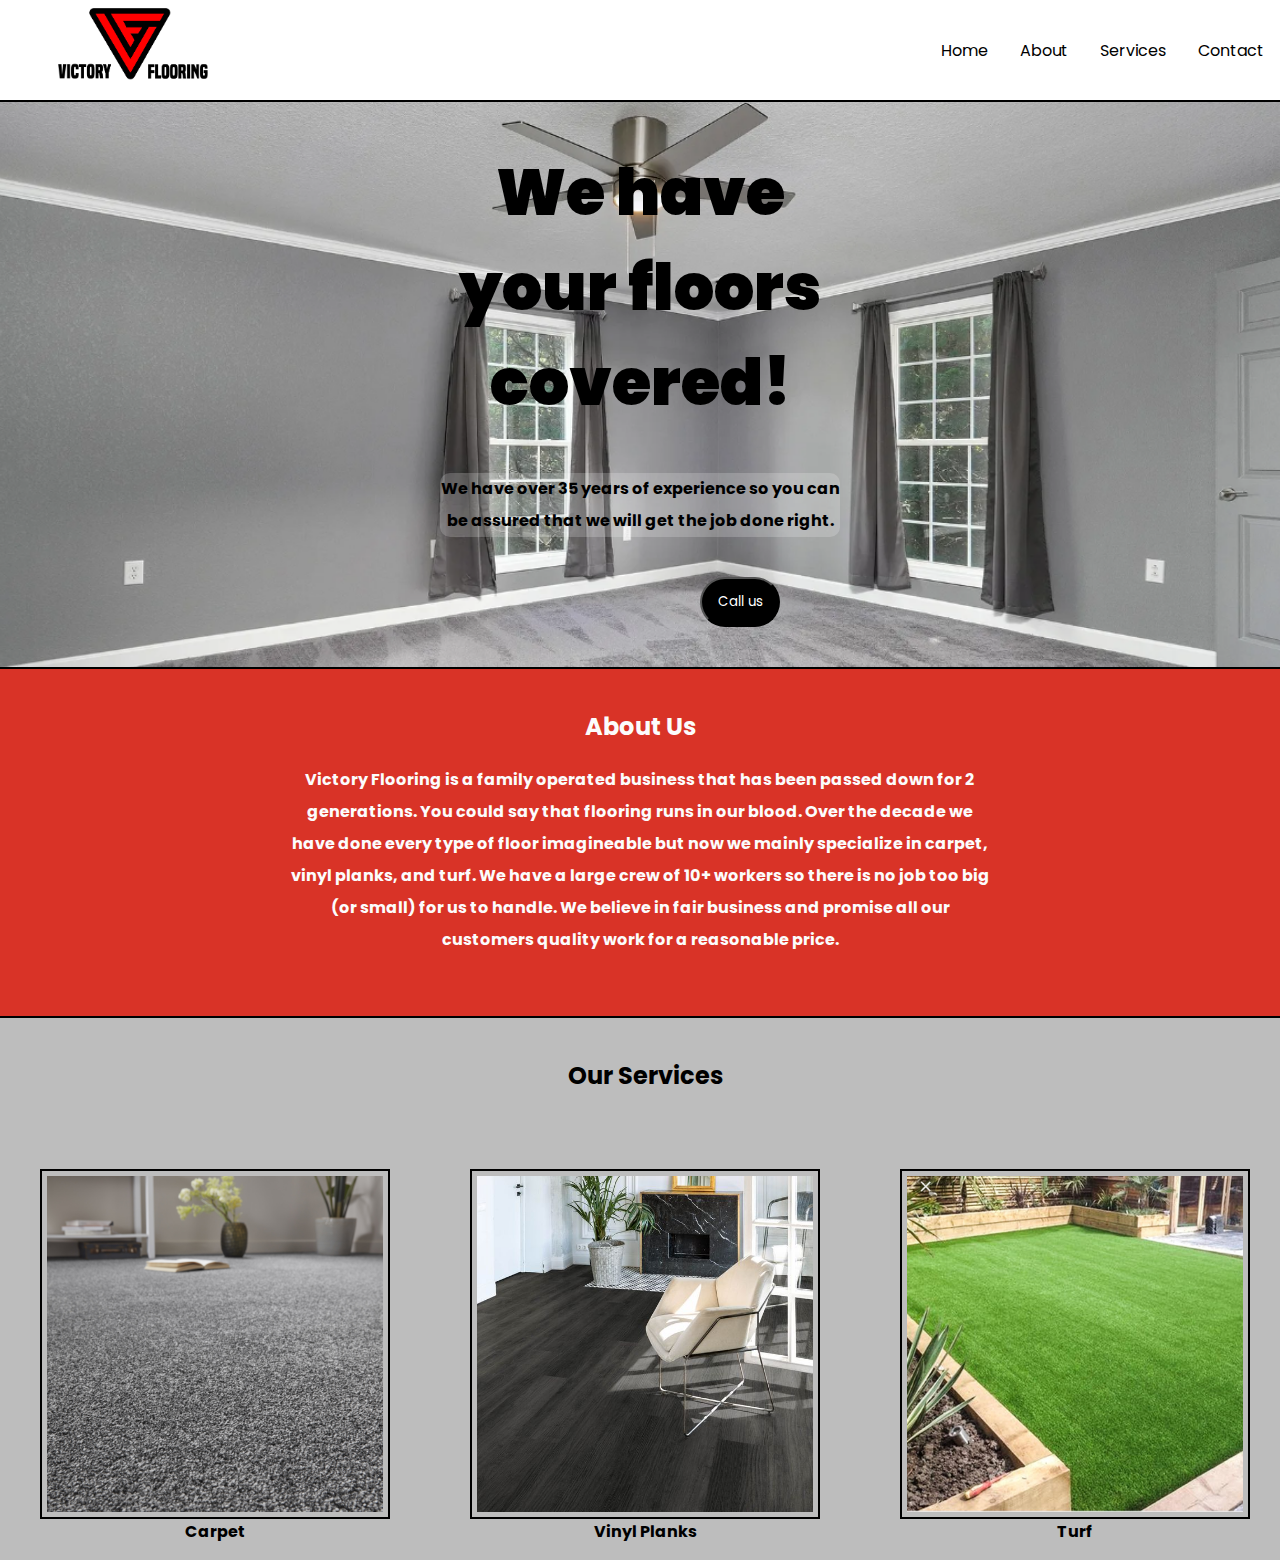
==== index.html @ 2a787d16 "Add files via upload" ====
﻿<!DOCTYPE html>

<html lang="en" xmlns="http://www.w3.org/1999/xhtml">
<head>
    <meta charset="utf-8" />
    <title>Victory Flooring - #1 flooring installers in Northeast Ohio</title>
    <link rel="stylesheet" type="text/css" href="style.css" />
    <script src="script.js" defer></script>
</head>
<body>
    <!-- header -->
  <nav class="navbar">
    <div class="brand-title"><img src="logo.png" class="vflogo"></div>
    <a href="#" class="toggle-button">
        <span class="bar"></span>
        <span class="bar"></span>
        <span class="bar"></span>
    </a>
    <div class="navbar-links">
        <ul>
            <li><a href="#">Home</a></li>
            <li><a href="#">About</a></li>
            <li><a href="#">Services</a></li>
            <li><a href="#">Contact</a></li>
        </ul>
    </div>
  </nav> 
<!-- main -->
        <div class="main">
            <div class="slogan">
                <h1>We have your floors covered!</h1>
                <p class="experience">We have over 35 years of experience so you can be assured that we will get the job done right.</p>
                <a href="tel:3302813383"><button class="button">Call us</button></a>
            </div>
        </div>
<!-- about -->
    <div class="about">
        <div class="aboutBox">
            <h2>About Us</h2>
            <p class="aboutP">Victory Flooring is a family operated business that has been passed down for 2 generations. You could say that flooring runs in our blood. Over the decade we have done every type of floor imagineable but now we mainly specialize in carpet, vinyl planks, and turf. We have a large crew of 10+ workers so there is no job too big (or small) for us to handle. We believe in fair business and promise all our customers quality work for a reasonable price.</p>
        </div>
    </div>
<!-- services -->
    <div class="services">
        <div class="content">
            <h2>Our Services</h2>

            <div class="figures">
            <figure>
                <img src="carpet.jpg">
                <figcaption>Carpet</figcaption>
            </figure>

            <figure>
                <img src="vinyl.jpg">
                <figcaption>Vinyl Planks</figcaption>
            </figure>
            <figure>
                <img src="turf.jpg">
                <figcaption>Turf</figcaption>
            </figure>
            </div>

            <div class="hidden">
                <figure>
                    <img src="carpet.jpg">
                    <figcaption>Carpet</figcaption>
                </figure>
    
                <figure>
                    <img src="vinyl.jpg">
                    <figcaption>Vinyl Planks</figcaption>
                </figure>
                <figure>
                    <img src="turf.jpg">
                    <figcaption>Turf</figcaption>
                </figure>
                </div>

        </div>
    </div>
</body>
</html>
---- style.css ----
@import url('https://fonts.googleapis.com/css?family=Poppins:200,300,400,500,600,700,800,900&display=swap');
*
{
	font-family: 'Poppins', sans-serif;
	box-sizing: border-box;
}
body {
	margin: 0;
	padding: 0;
	position: relative;
	background: url("bg.png");
	background-repeat: no-repeat;
	background-position: center;
	background-size: cover;
	background-attachment: fixed;
}
.vflogo {
	max-width: 150px;
	margin-left: 50px;
}
h1 {
	font-size: 4rem;
	font-weight: 900;
	text-align: center;
	display: block;
}
.experience {
	font-size: 1rem;
	font-weight: bold;
	margin-bottom: 20px;
	background-color: rgba(255,255,255, .2);
	border-radius: 10px;
	line-height: 2em;
}
.main {
	max-width: 400px;
	text-align: center;
	margin: auto;
}
button {
	background-color: black;
	color: white;
	border-radius: 30px;
	height: 50px;
	width: 80px;
	position: relative;
	left: 100px;
	margin-bottom: 20px;
	margin-top: 20px;
}
button:hover {
	background-color: black;
	color: #ff0000;
	border: 2px solid #ff0000;
}
.about {
	background-color: #d93327;
	text-align: center;
	border-top: 2px solid black;
	margin-top: 20px;
	padding: 20px;
	font-weight: bold;
	color: #fcfcfc;
	display: flex;
	border-bottom: 2px solid black;
}
h2 {
	text-align: center;
	display: block;
}
.aboutP {
	max-width: 700px;
	display: flex;
	margin: 20px auto 10px auto;
	padding-bottom: 30px;
	clear: both;
	line-height: 2em;
}
.aboutBox{
	display: block;
	margin-left: auto;
	margin-right: auto;
}
.services {
	background-color: #bdbdbd;
	margin-top: 0px;
	display: flex;
	text-align: center;
	font-weight: bold;
}
.services h2 {
	margin-left: auto;
	margin-right: auto;
	margin-top: 20px;
	padding: 20px;
}
.content {
	clear: both;
	text-align: center;
	margin: auto;
}
figure img{
	max-width: 350px;
	max-height: 350px;
	min-height: 350px;
	min-width: 350px;
	margin-top: 20px;
	padding: 5px;
	border: 2px double black;
	float: left;
}
.figures {
	overflow: auto;
	display: flex;
}
.hidden {
	display: none;
}
.navbar {
	display: flex;
	justify-content: space-between;
	align-items: center;
	background-color: white;
	color: black;
	max-height: 300px;
	border-bottom: 2px solid black;
}
.brand-title {
	font-size: 1.5rem;
	margin: .5rem;
}
.navbar-links ul {
	margin: 0;
	padding: 0;
	display: flex;
}
.navbar-links li {
	list-style: none;
}
.navbar-links li a {
	text-decoration: none;
	color: black;
	padding: 1rem;
	display: block;
}
.navbar-links li:hover {
	background-color: black;
}
.navbar-links a:hover {
	color: #ff0000;
}
.toggle-button {
	position: absolute;
	top: .75rem;
	right: 1rem;
	display: none;
	flex-direction: column;
	justify-content: space-between;
	width: 30px;
	height: 20px;
}
.toggle-button .bar {
	height: 3px;
	width: 100%;
	background-color: black;
	border-radius: 10px;;
}
@media (max-width: 600px) {
	.toggle-button {
		display: flex;
	}
	.navbar-links {
		display: none;
		width: 100%;
	}
	.navbar {
		flex-direction: column;
		align-items: flex-start;
	}
	.navbar-links ul {
		width: 100%;
		flex-direction: column;
	}
	.navbar-links li {
		text-align: center;
	}
	.navbar-links li a {
		padding: .5rem 1rem;
	}
	.navbar-links.active {
		display: flex;
	}
	figure img {
		display: none;
	}
	.figures {
		display: none;
	}
	figure img{
		max-width: 350px;
		max-height: 350px;
		min-height: 350px;
		min-width: 350px;
		margin-top: 20px;
		padding: 5px;
		border: 2px double black;
		display: flex;
		margin-left: auto;
		margin-right: auto;
		clear: both;
	}
	.figures {
		display: block;
	}

}
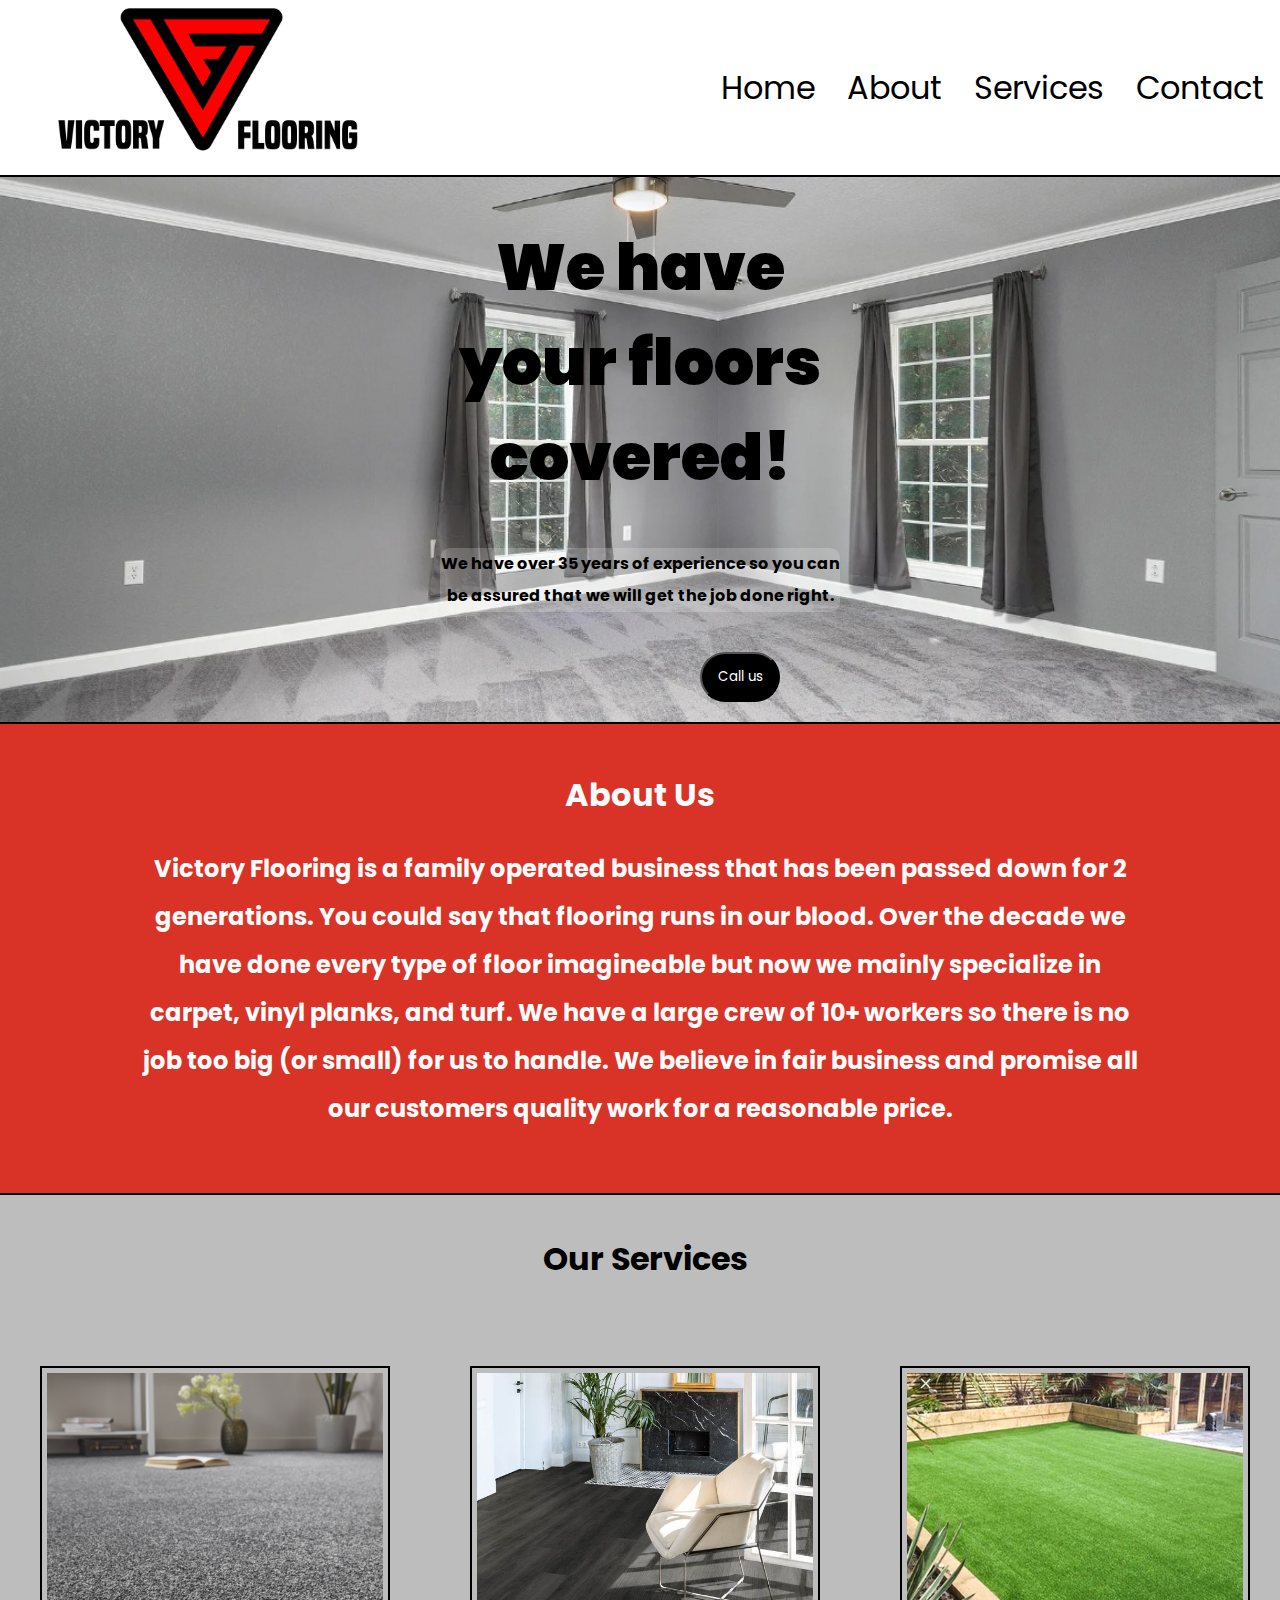
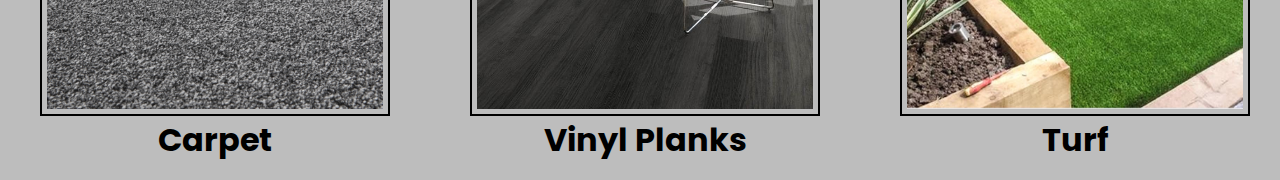
==== commit 0d5ac1ce: "Add files via upload" ====
--- a/index.html
+++ b/index.html
@@ -25,6 +25,14 @@
         </ul>
     </div>
   </nav> 
+  <!-- home -->
+  <!-- <div class="home">
+    <div class="slogan">
+        <h1>We have your floors covered!</h1>
+        <p class="experience">We have over 35 years of experience so you can be assured that we will get the job done right.</p>
+        <a href="tel:3302813383"><button class="button">Call us</button></a>
+    </div>
+  </div> -->
 <!-- main -->
         <div class="main">
             <div class="slogan">
@@ -32,7 +40,7 @@
                 <p class="experience">We have over 35 years of experience so you can be assured that we will get the job done right.</p>
                 <a href="tel:3302813383"><button class="button">Call us</button></a>
             </div>
-        </div>
+        </div> 
 <!-- about -->
     <div class="about">
         <div class="aboutBox">
--- a/style.css
+++ b/style.css
@@ -4,18 +4,31 @@
 	font-family: 'Poppins', sans-serif;
 	box-sizing: border-box;
 }
-body {
+ body {
 	margin: 0;
 	padding: 0;
-	position: relative;
+	background: url("bg.jpg");
+	background-repeat: no-repeat;
+	background-position: center;
+	background-size: contain;
+	background-size: cover;
+	background-attachment: fixed;
+	max-width: 100%;
+} 
+.home {
+	margin: 0px;
+	padding: 0px;
 	background: url("bg.png");
 	background-repeat: no-repeat;
 	background-position: center;
 	background-size: cover;
 	background-attachment: fixed;
+	max-width: 100%;
+	display: flex;
 }
 .vflogo {
-	max-width: 150px;
+	max-width: 300px;
+	min-width: 300px;
 	margin-left: 50px;
 }
 h1 {
@@ -32,7 +45,7 @@
 	border-radius: 10px;
 	line-height: 2em;
 }
-.main {
+.slogan {
 	max-width: 400px;
 	text-align: center;
 	margin: auto;
@@ -57,7 +70,7 @@
 	background-color: #d93327;
 	text-align: center;
 	border-top: 2px solid black;
-	margin-top: 20px;
+	margin-top: 0px;
 	padding: 20px;
 	font-weight: bold;
 	color: #fcfcfc;
@@ -67,14 +80,19 @@
 h2 {
 	text-align: center;
 	display: block;
+	font-size: xx-large;
+}
+figcaption {
+	font-size: xx-large;
 }
 .aboutP {
-	max-width: 700px;
+	max-width: 1000px;
 	display: flex;
 	margin: 20px auto 10px auto;
 	padding-bottom: 30px;
 	clear: both;
 	line-height: 2em;
+	font-size: x-large;
 }
 .aboutBox{
 	display: block;
@@ -87,6 +105,8 @@
 	display: flex;
 	text-align: center;
 	font-weight: bold;
+	overflow: hidden;
+	width: 100vw;
 }
 .services h2 {
 	margin-left: auto;
@@ -122,8 +142,9 @@
 	align-items: center;
 	background-color: white;
 	color: black;
-	max-height: 300px;
+	min-height: fit-content;
 	border-bottom: 2px solid black;
+	margin-bottom: 0px;
 }
 .brand-title {
 	font-size: 1.5rem;
@@ -136,6 +157,7 @@
 }
 .navbar-links li {
 	list-style: none;
+	font-size: xx-large;
 }
 .navbar-links li a {
 	text-decoration: none;
@@ -152,22 +174,35 @@
 .toggle-button {
 	position: absolute;
 	top: .75rem;
-	right: 1rem;
+	right: 2rem;
 	display: none;
 	flex-direction: column;
 	justify-content: space-between;
-	width: 30px;
-	height: 20px;
+	width: 10%;
+	height: 5%;
 }
 .toggle-button .bar {
-	height: 3px;
+	height: 5px;
 	width: 100%;
 	background-color: black;
-	border-radius: 10px;;
-}
-@media (max-width: 600px) {
+	border-radius: 10px;
+}
+@media (max-width: 1200px) {
+	body{
+		margin: 0;
+		padding: 0;
+		background: url("bg.jpg");
+		background-repeat: no-repeat;
+		background-position: center;
+
+
+		background-attachment: fixed;
+		max-width: 100%;
+	} 
 	.toggle-button {
 		display: flex;
+		margin-top: 30px;
+		margin-bottom: 30px;
 	}
 	.navbar-links {
 		display: none;
@@ -183,6 +218,7 @@
 	}
 	.navbar-links li {
 		text-align: center;
+		font-size: xx-large;
 	}
 	.navbar-links li a {
 		padding: .5rem 1rem;
@@ -197,10 +233,10 @@
 		display: none;
 	}
 	figure img{
-		max-width: 350px;
-		max-height: 350px;
-		min-height: 350px;
-		min-width: 350px;
+		max-width: 700px;
+		max-height: 700px;
+		min-height: 700px;
+		min-width: 700px;
 		margin-top: 20px;
 		padding: 5px;
 		border: 2px double black;
@@ -212,5 +248,23 @@
 	.figures {
 		display: block;
 	}
+	h2, figcaption {
+		font-size: xx-large;
+	}
+	.aboutP {
+		margin-top: 20px;
+		max-width: 1000px;
+	}
+	.home {
+		margin: 0px;
+		padding: 0px;
+		background: url("bg.png");
+		background-repeat: no-repeat;
+		background-position: center center;
+		background-size: cover;
+		background-attachment: fixed;
+		max-width: 100%;
+		display: flex;
+	}
 
 }
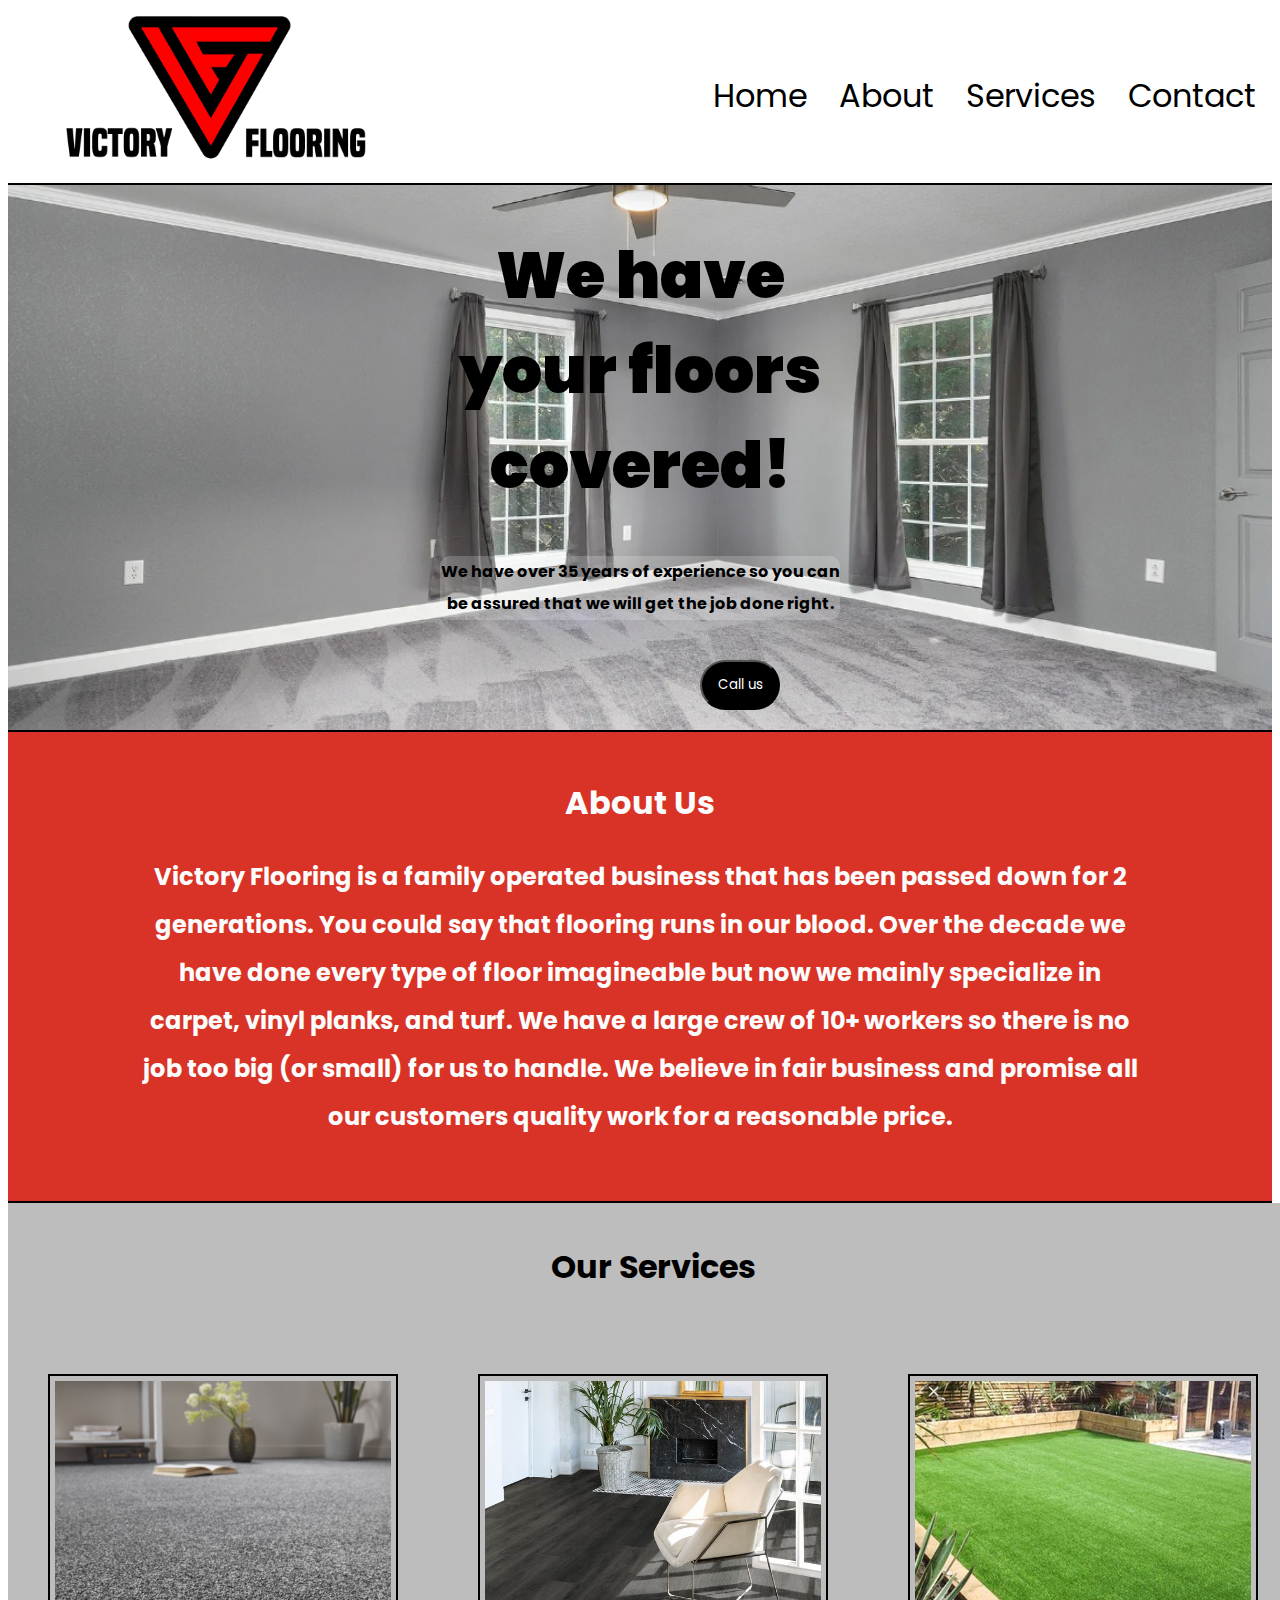
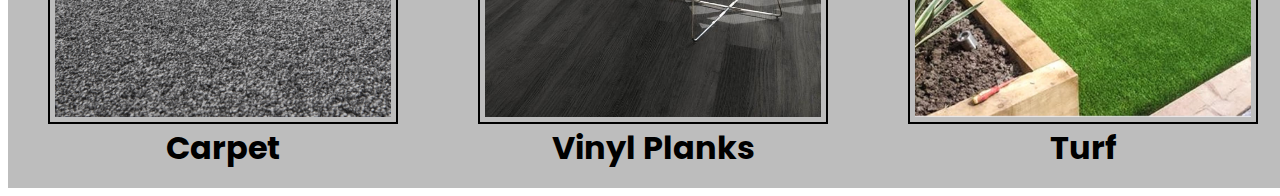
==== commit 9ea15b07: "Add files via upload" ====
--- a/index.html
+++ b/index.html
@@ -26,21 +26,15 @@
     </div>
   </nav> 
   <!-- home -->
-  <!-- <div class="home">
+   <div class="home">
     <div class="slogan">
         <h1>We have your floors covered!</h1>
         <p class="experience">We have over 35 years of experience so you can be assured that we will get the job done right.</p>
         <a href="tel:3302813383"><button class="button">Call us</button></a>
     </div>
-  </div> -->
+  </div> 
 <!-- main -->
-        <div class="main">
-            <div class="slogan">
-                <h1>We have your floors covered!</h1>
-                <p class="experience">We have over 35 years of experience so you can be assured that we will get the job done right.</p>
-                <a href="tel:3302813383"><button class="button">Call us</button></a>
-            </div>
-        </div> 
+
 <!-- about -->
     <div class="about">
         <div class="aboutBox">
--- a/style.css
+++ b/style.css
@@ -4,7 +4,7 @@
 	font-family: 'Poppins', sans-serif;
 	box-sizing: border-box;
 }
- body {
+ /* body {
 	margin: 0;
 	padding: 0;
 	background: url("bg.jpg");
@@ -14,7 +14,7 @@
 	background-size: cover;
 	background-attachment: fixed;
 	max-width: 100%;
-} 
+} */
 .home {
 	margin: 0px;
 	padding: 0px;
@@ -188,17 +188,15 @@
 	border-radius: 10px;
 }
 @media (max-width: 1200px) {
-	body{
+	/* body{
 		margin: 0;
 		padding: 0;
 		background: url("bg.jpg");
 		background-repeat: no-repeat;
 		background-position: center;
-
-
 		background-attachment: fixed;
 		max-width: 100%;
-	} 
+	} */
 	.toggle-button {
 		display: flex;
 		margin-top: 30px;
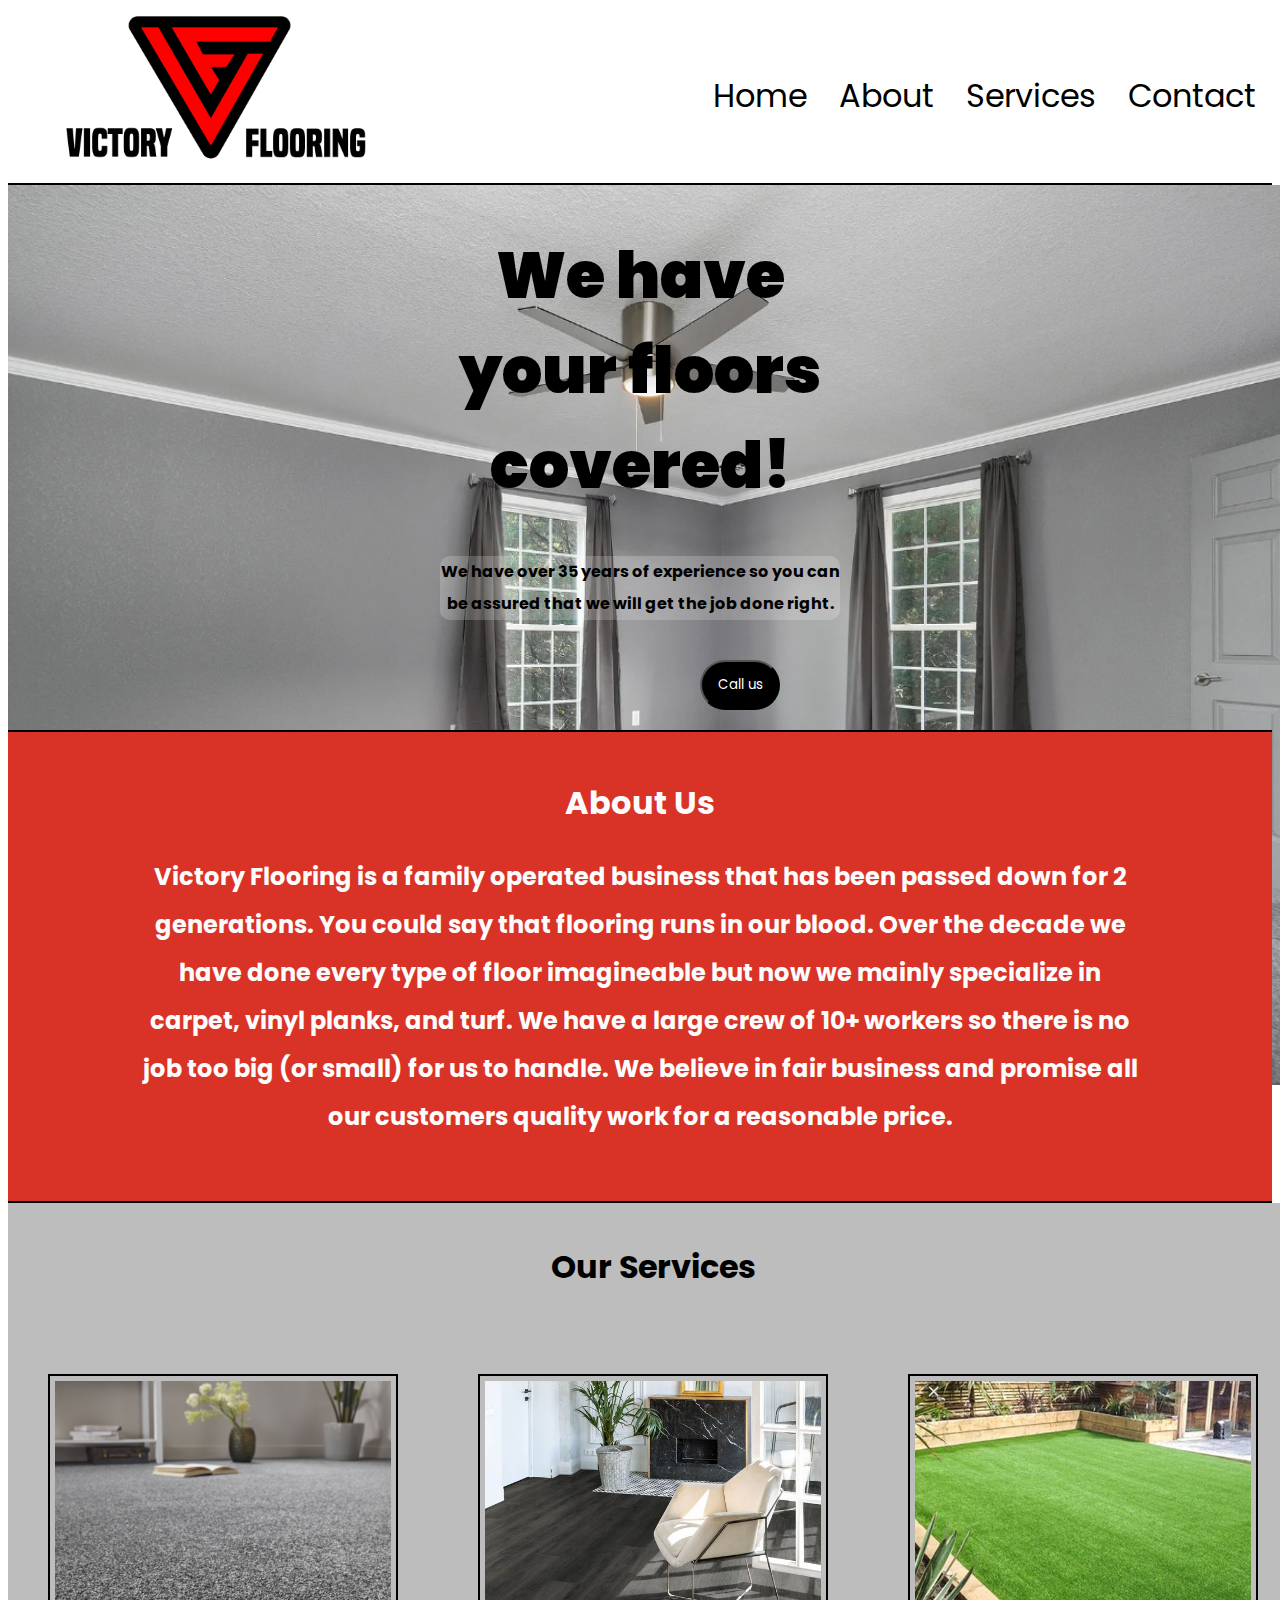
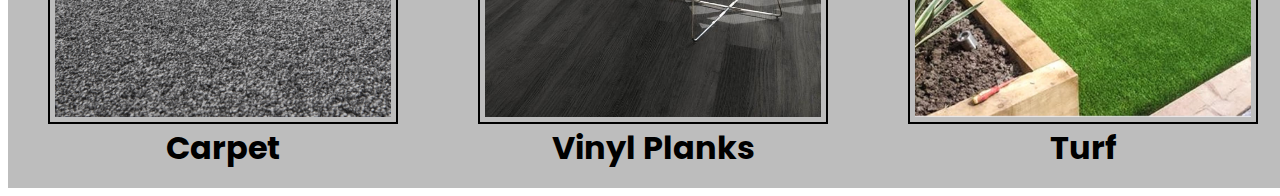
==== commit 6ffc6eaa: "Add files via upload" ====
--- a/index.html
+++ b/index.html
@@ -27,6 +27,7 @@
   </nav> 
   <!-- home -->
    <div class="home">
+    <img class="bg" src="bg.png">
     <div class="slogan">
         <h1>We have your floors covered!</h1>
         <p class="experience">We have over 35 years of experience so you can be assured that we will get the job done right.</p>
--- a/style.css
+++ b/style.css
@@ -18,13 +18,22 @@
 .home {
 	margin: 0px;
 	padding: 0px;
-	background: url("bg.png");
+	/* background: url("bg.png"); */
 	background-repeat: no-repeat;
 	background-position: center;
 	background-size: cover;
 	background-attachment: fixed;
-	max-width: 100%;
-	display: flex;
+	display: flex;
+}
+.bg{
+	position: absolute;
+	width: 100%;
+	margin: 0px;
+	display: flex;
+	height: 100%;
+	padding: 0;
+	z-index: 1;
+
 }
 .vflogo {
 	max-width: 300px;
@@ -49,6 +58,7 @@
 	max-width: 400px;
 	text-align: center;
 	margin: auto;
+	z-index: 2;
 }
 button {
 	background-color: black;
@@ -76,6 +86,8 @@
 	color: #fcfcfc;
 	display: flex;
 	border-bottom: 2px solid black;
+	position: relative;
+	z-index: 2;
 }
 h2 {
 	text-align: center;
@@ -249,6 +261,12 @@
 	h2, figcaption {
 		font-size: xx-large;
 	}
+	h1 {
+		font-size: 5rem;
+	}
+	.experience {
+		font-size: xx-large;
+	}
 	.aboutP {
 		margin-top: 20px;
 		max-width: 1000px;
@@ -256,13 +274,14 @@
 	.home {
 		margin: 0px;
 		padding: 0px;
-		background: url("bg.png");
+		/* background: url("bg.png"); */
 		background-repeat: no-repeat;
 		background-position: center center;
 		background-size: cover;
 		background-attachment: fixed;
+		display: flex;
 		max-width: 100%;
-		display: flex;
+		height: auto;
 	}
 
 }
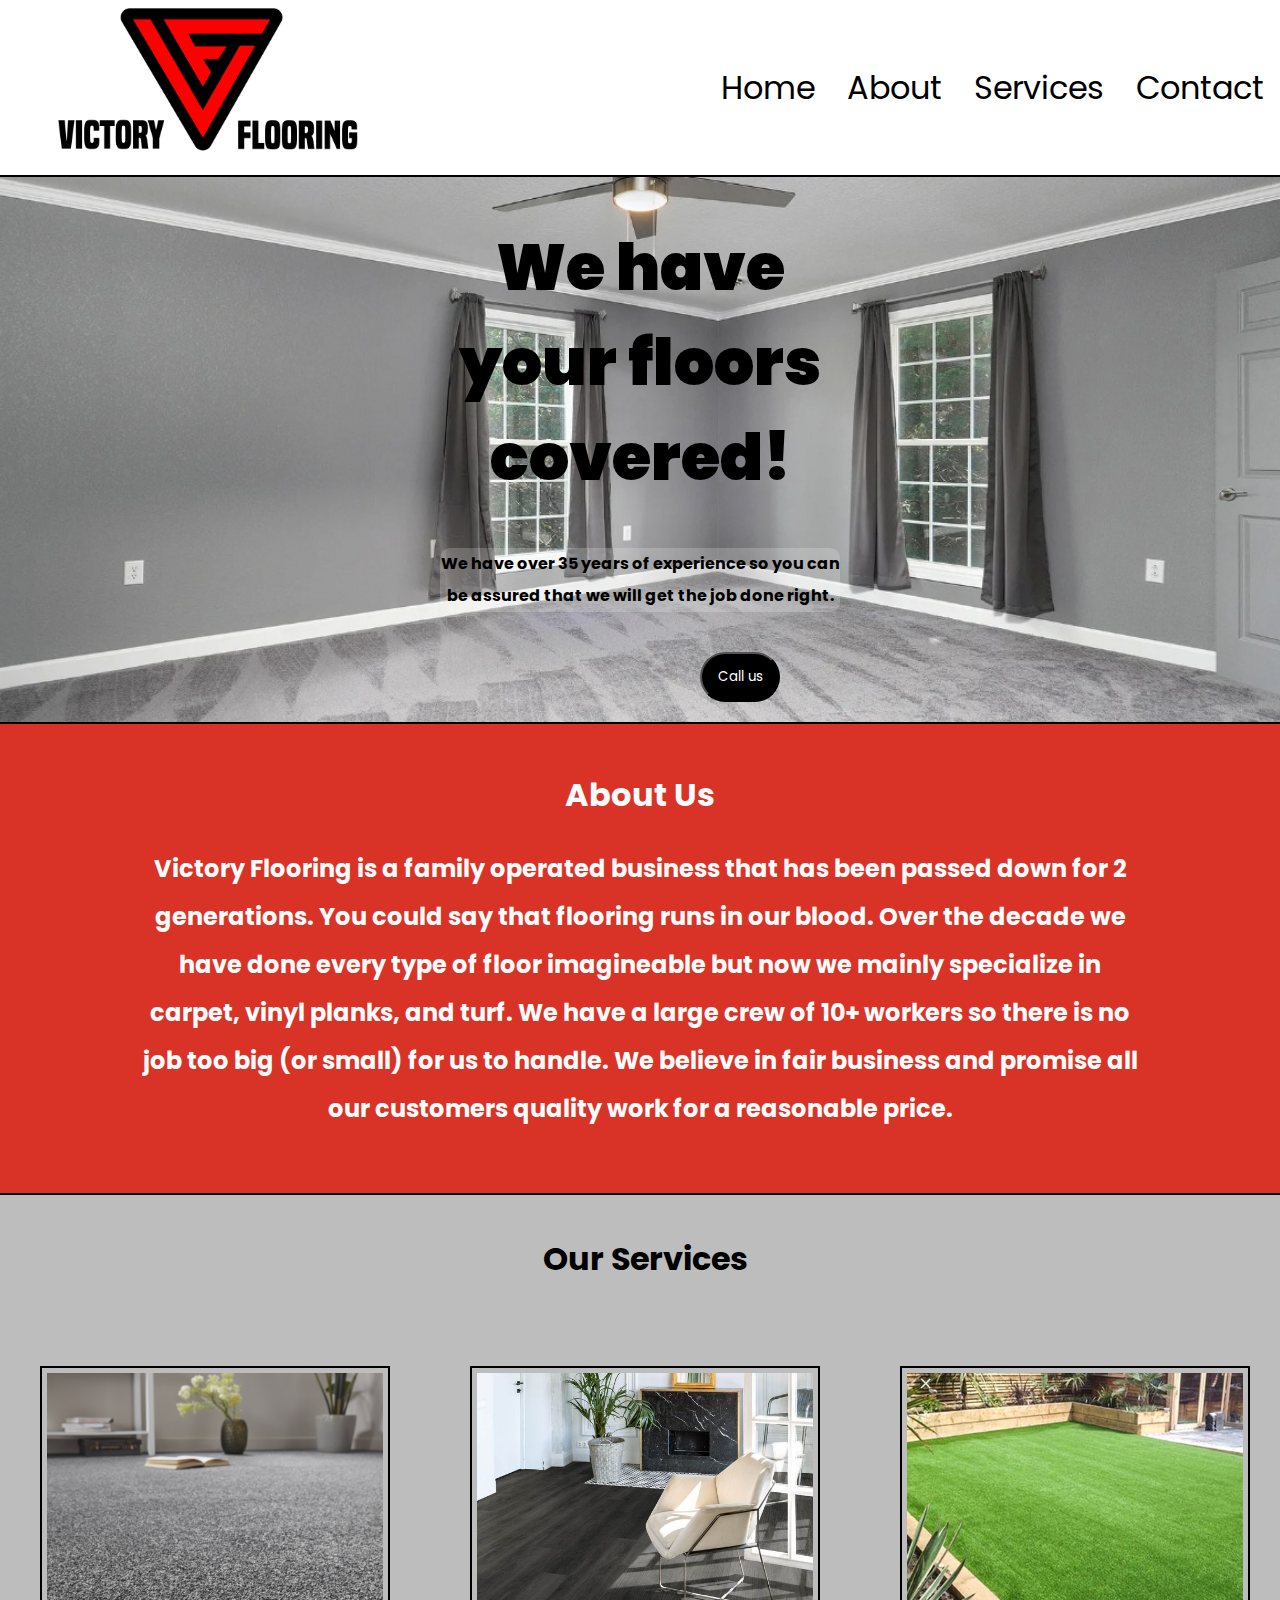
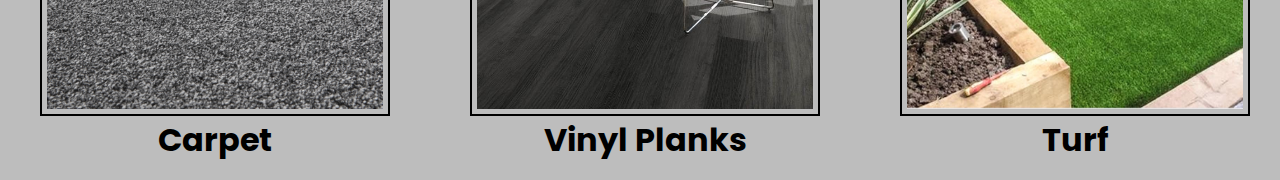
==== commit 24c27539: "Add files via upload" ====
--- a/index.html
+++ b/index.html
@@ -27,7 +27,7 @@
   </nav> 
   <!-- home -->
    <div class="home">
-    <img class="bg" src="bg.png">
+    <!-- <img class="bg" src="bg.png"> -->
     <div class="slogan">
         <h1>We have your floors covered!</h1>
         <p class="experience">We have over 35 years of experience so you can be assured that we will get the job done right.</p>
--- a/style.css
+++ b/style.css
@@ -4,7 +4,7 @@
 	font-family: 'Poppins', sans-serif;
 	box-sizing: border-box;
 }
- /* body {
+body {
 	margin: 0;
 	padding: 0;
 	background: url("bg.jpg");
@@ -14,27 +14,17 @@
 	background-size: cover;
 	background-attachment: fixed;
 	max-width: 100%;
-} */
-.home {
+}
+/* .home {
 	margin: 0px;
 	padding: 0px;
-	/* background: url("bg.png"); */
+	background: url("bg.png");
 	background-repeat: no-repeat;
 	background-position: center;
 	background-size: cover;
 	background-attachment: fixed;
 	display: flex;
-}
-.bg{
-	position: absolute;
-	width: 100%;
-	margin: 0px;
-	display: flex;
-	height: 100%;
-	padding: 0;
-	z-index: 1;
-
-}
+} */
 .vflogo {
 	max-width: 300px;
 	min-width: 300px;
@@ -58,7 +48,6 @@
 	max-width: 400px;
 	text-align: center;
 	margin: auto;
-	z-index: 2;
 }
 button {
 	background-color: black;
@@ -86,8 +75,6 @@
 	color: #fcfcfc;
 	display: flex;
 	border-bottom: 2px solid black;
-	position: relative;
-	z-index: 2;
 }
 h2 {
 	text-align: center;
@@ -274,7 +261,7 @@
 	.home {
 		margin: 0px;
 		padding: 0px;
-		/* background: url("bg.png"); */
+		background: url("bg.png");
 		background-repeat: no-repeat;
 		background-position: center center;
 		background-size: cover;
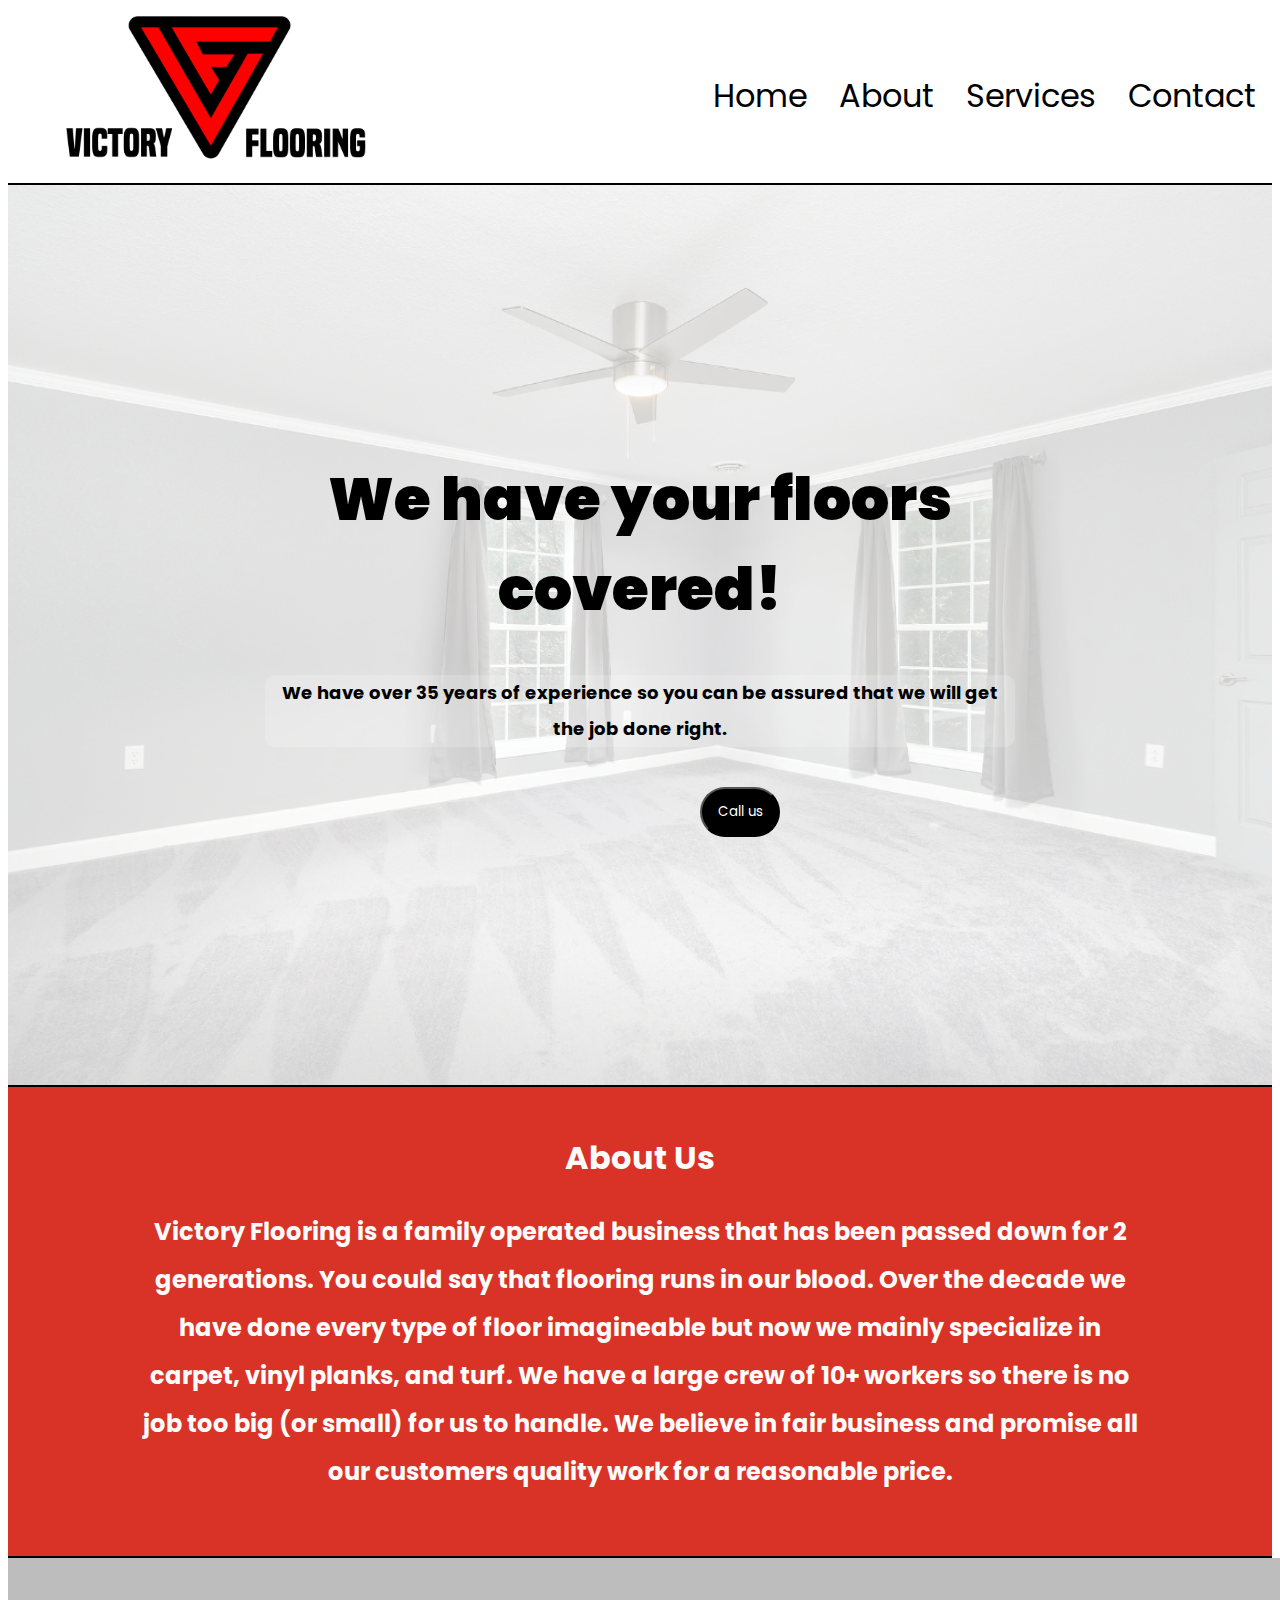
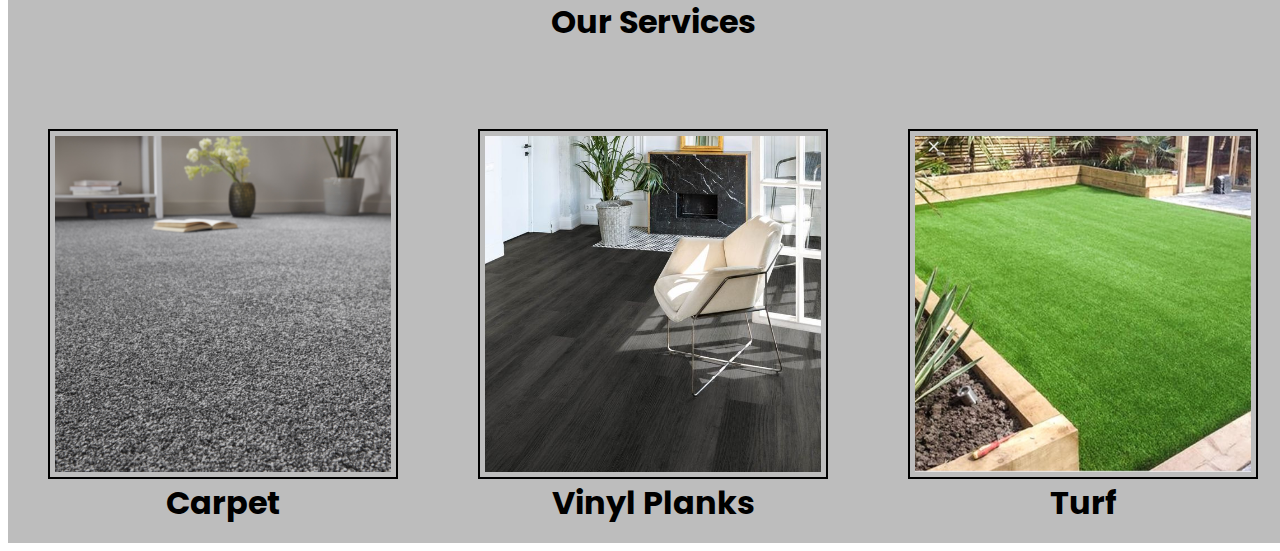
==== commit eedb00c6: "Add files via upload" ====
--- a/index.html
+++ b/index.html
@@ -27,7 +27,7 @@
   </nav> 
   <!-- home -->
    <div class="home">
-    <!-- <img class="bg" src="bg.png"> -->
+    <img class="bg" src="bg.png"> 
     <div class="slogan">
         <h1>We have your floors covered!</h1>
         <p class="experience">We have over 35 years of experience so you can be assured that we will get the job done right.</p>
--- a/style.css
+++ b/style.css
@@ -4,51 +4,51 @@
 	font-family: 'Poppins', sans-serif;
 	box-sizing: border-box;
 }
-body {
-	margin: 0;
-	padding: 0;
-	background: url("bg.jpg");
-	background-repeat: no-repeat;
-	background-position: center;
-	background-size: contain;
-	background-size: cover;
-	background-attachment: fixed;
-	max-width: 100%;
-}
-/* .home {
-	margin: 0px;
-	padding: 0px;
-	background: url("bg.png");
-	background-repeat: no-repeat;
-	background-position: center;
-	background-size: cover;
-	background-attachment: fixed;
-	display: flex;
-} */
+
+.home {
+	position: relative;
+	width: 100%;
+	height: 100vh;
+	display: flex;
+	justify-content: center;
+	align-items: center;
+}
+.home img
+{
+	position: absolute;
+	top: 0;
+	left: 0;
+	width: 100%;
+	height: 100%;
+	object-fit: cover;
+	opacity: 0.25;
+}
+.home .slogan{
+	position: relative;
+	max-width: 750px;
+	text-align: center;
+}
 .vflogo {
 	max-width: 300px;
 	min-width: 300px;
 	margin-left: 50px;
 }
 h1 {
-	font-size: 4rem;
+	font-size: 60px;
 	font-weight: 900;
+	max-width: 750px;
 	text-align: center;
 	display: block;
 }
 .experience {
-	font-size: 1rem;
+	font-size: 18px;
 	font-weight: bold;
 	margin-bottom: 20px;
 	background-color: rgba(255,255,255, .2);
 	border-radius: 10px;
 	line-height: 2em;
 }
-.slogan {
-	max-width: 400px;
-	text-align: center;
-	margin: auto;
-}
+
 button {
 	background-color: black;
 	color: white;
@@ -187,15 +187,7 @@
 	border-radius: 10px;
 }
 @media (max-width: 1200px) {
-	/* body{
-		margin: 0;
-		padding: 0;
-		background: url("bg.jpg");
-		background-repeat: no-repeat;
-		background-position: center;
-		background-attachment: fixed;
-		max-width: 100%;
-	} */
+
 	.toggle-button {
 		display: flex;
 		margin-top: 30px;
@@ -249,26 +241,20 @@
 		font-size: xx-large;
 	}
 	h1 {
-		font-size: 5rem;
+		font-size: 60px;
 	}
 	.experience {
-		font-size: xx-large;
+		font-size: 18px;
+		font-weight: bold;
+		margin-bottom: 20px;
+		background-color: rgba(255,255,255, .2);
+		border-radius: 10px;
+		line-height: 2em;
 	}
 	.aboutP {
 		margin-top: 20px;
 		max-width: 1000px;
 	}
-	.home {
-		margin: 0px;
-		padding: 0px;
-		background: url("bg.png");
-		background-repeat: no-repeat;
-		background-position: center center;
-		background-size: cover;
-		background-attachment: fixed;
-		display: flex;
-		max-width: 100%;
-		height: auto;
-	}
-
-}
+
+
+}
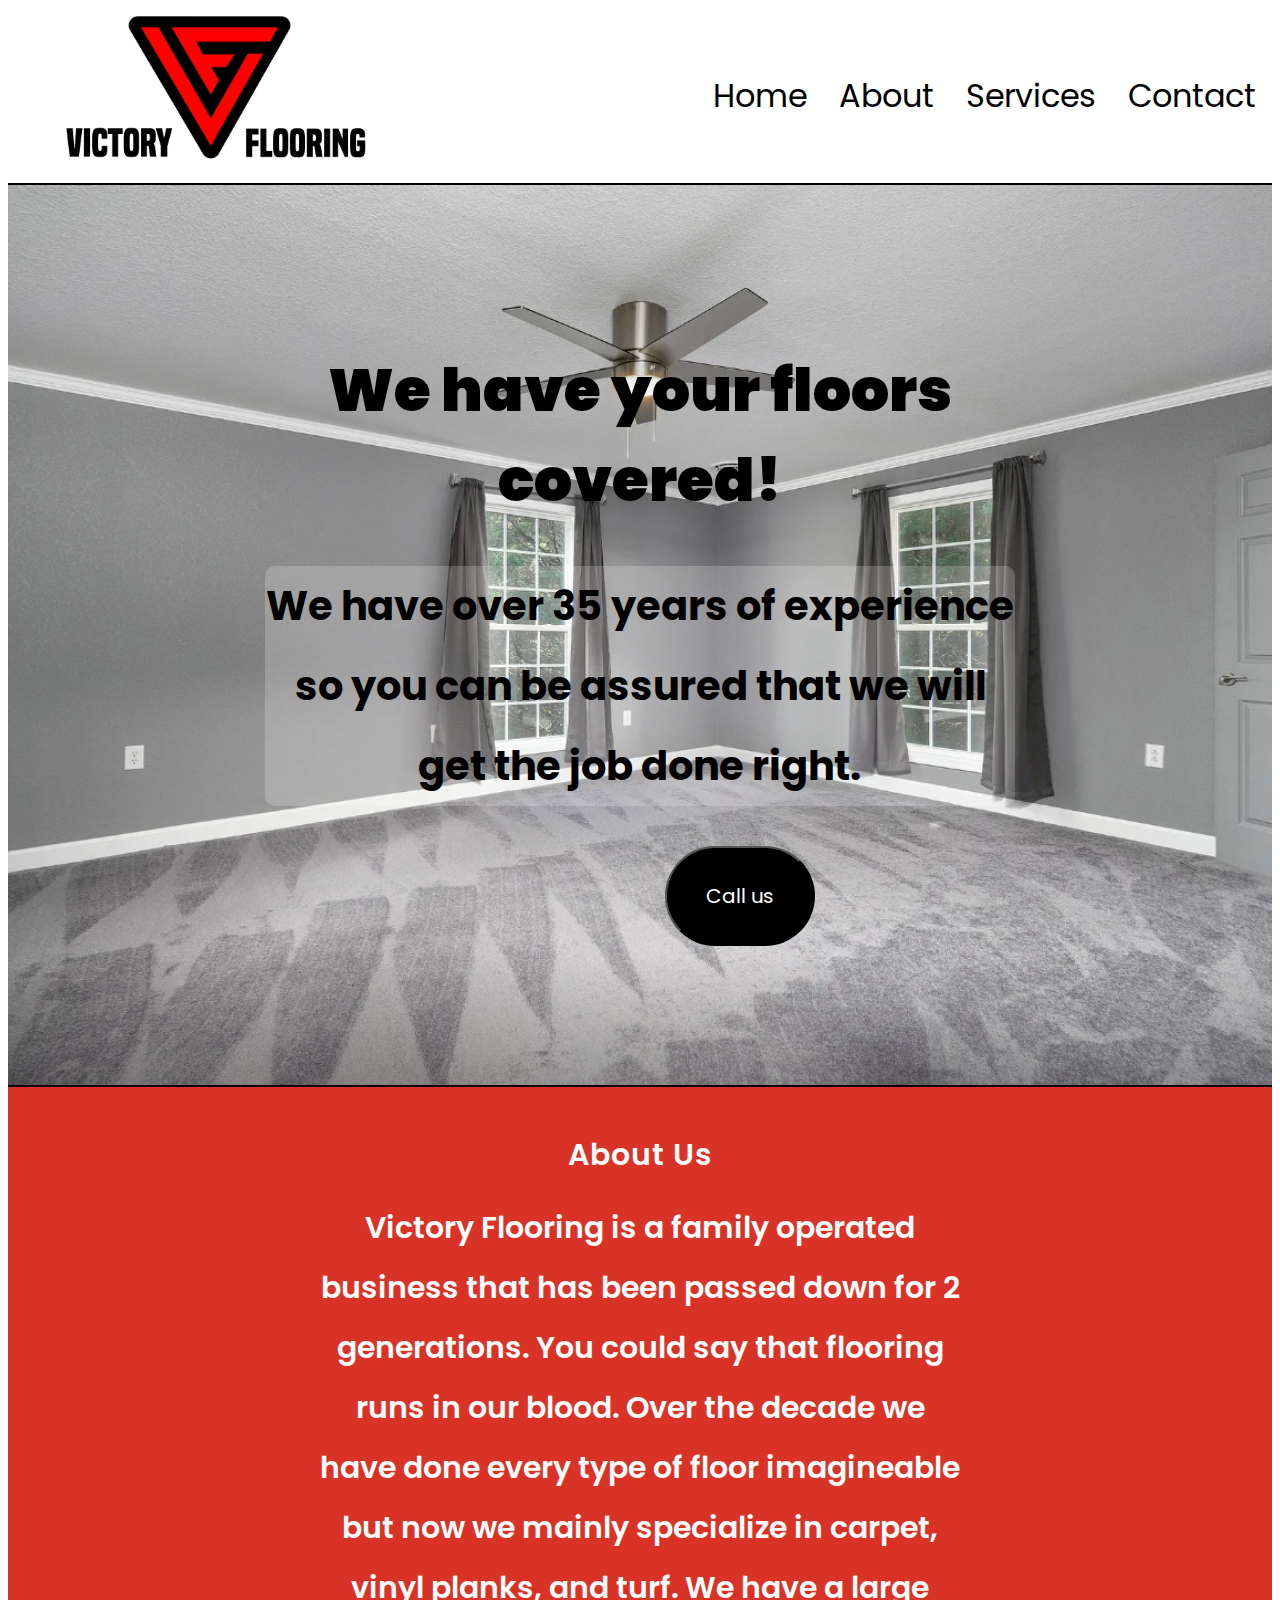
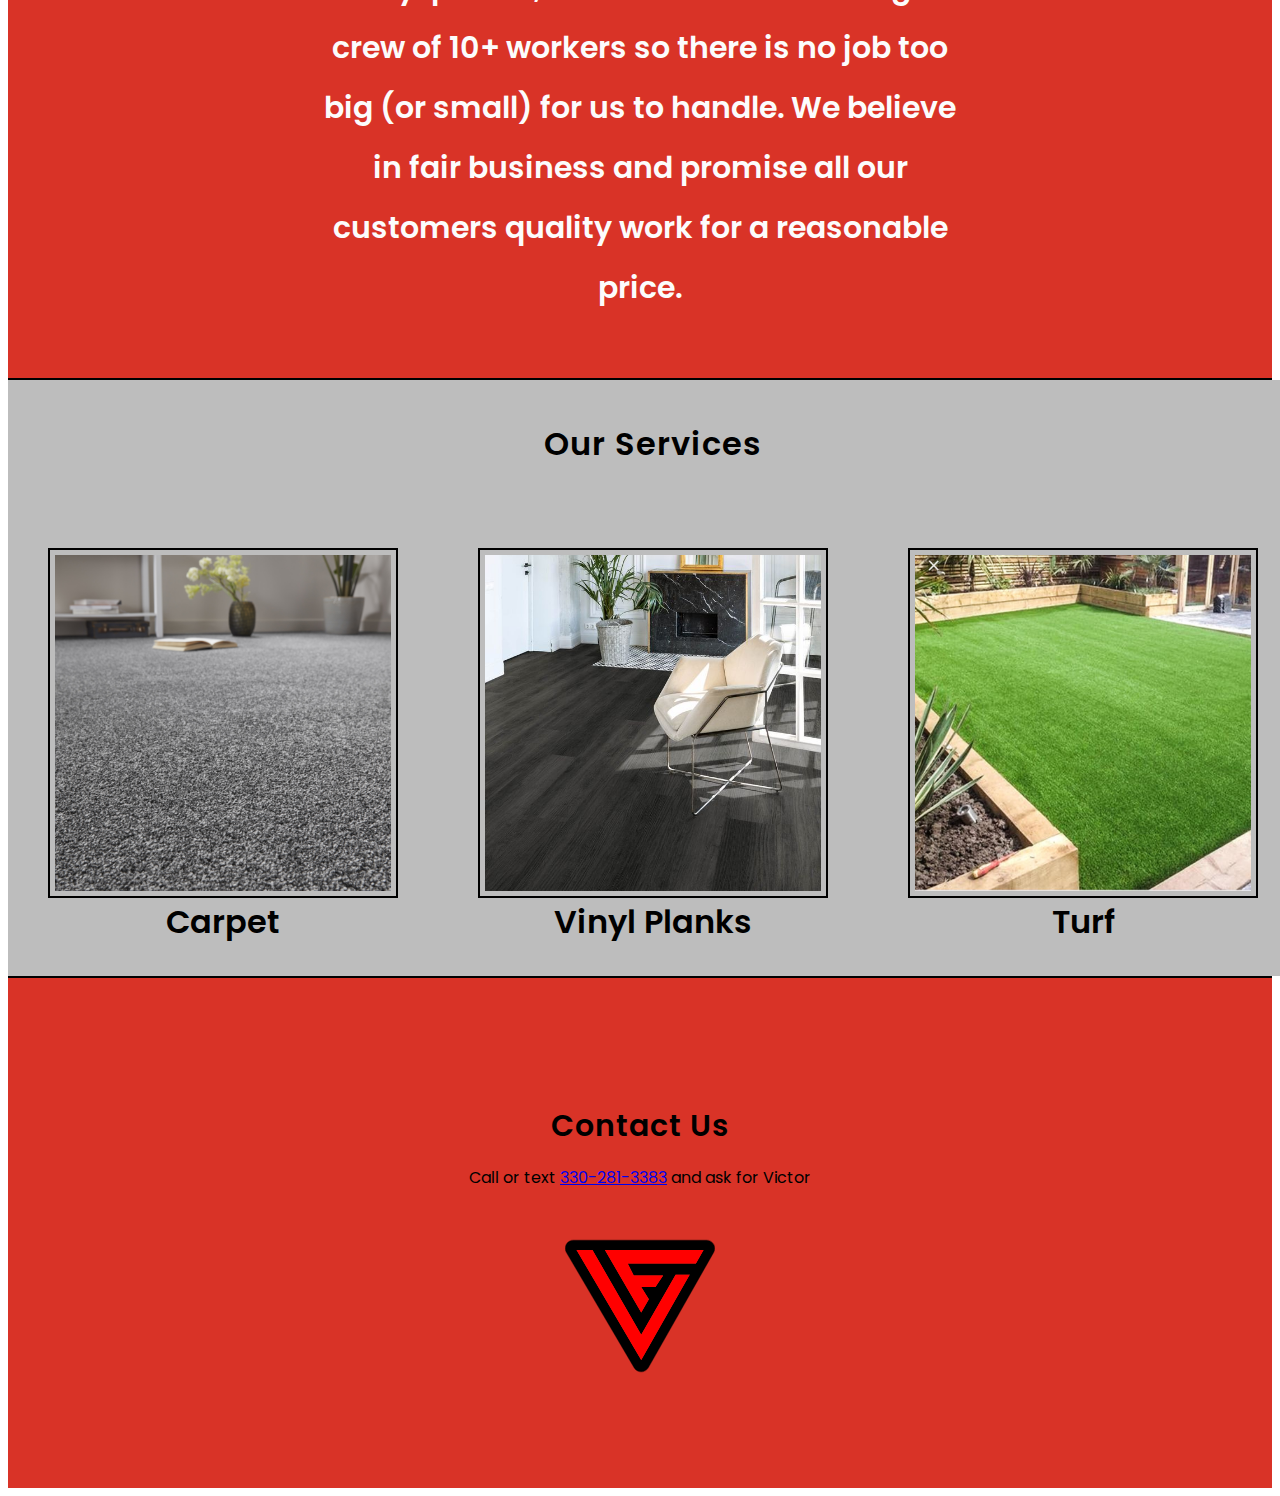
==== commit bbdc4d7c: "Add files via upload" ====
--- a/index.html
+++ b/index.html
@@ -18,15 +18,15 @@
     </a>
     <div class="navbar-links">
         <ul>
-            <li><a href="#">Home</a></li>
-            <li><a href="#">About</a></li>
-            <li><a href="#">Services</a></li>
-            <li><a href="#">Contact</a></li>
+            <li><a href="#home">Home</a></li>
+            <li><a href="#about">About</a></li>
+            <li><a href="#services">Services</a></li>
+            <li><a href="#contact">Contact</a></li>
         </ul>
     </div>
   </nav> 
   <!-- home -->
-   <div class="home">
+   <div class="home" id="home">
     <img class="bg" src="bg.png"> 
     <div class="slogan">
         <h1>We have your floors covered!</h1>
@@ -37,14 +37,14 @@
 <!-- main -->
 
 <!-- about -->
-    <div class="about">
+    <div class="about" id="about">
         <div class="aboutBox">
             <h2>About Us</h2>
             <p class="aboutP">Victory Flooring is a family operated business that has been passed down for 2 generations. You could say that flooring runs in our blood. Over the decade we have done every type of floor imagineable but now we mainly specialize in carpet, vinyl planks, and turf. We have a large crew of 10+ workers so there is no job too big (or small) for us to handle. We believe in fair business and promise all our customers quality work for a reasonable price.</p>
         </div>
     </div>
 <!-- services -->
-    <div class="services">
+    <div class="services" id="services">
         <div class="content">
             <h2>Our Services</h2>
 
@@ -82,5 +82,12 @@
 
         </div>
     </div>
+    <!-- contact -->
+    <section class="contact" id="contact">
+        <h2 class="heading">Contact Us</h2>
+        <p class="text">Call or text <a href="tel:3302813383">330-281-3383</a> and ask for Victor</p>
+        </br>
+        <img src="VF logo letters.svg" class="VF">
+    </section> 
 </body>
 </html>--- a/style.css
+++ b/style.css
@@ -3,6 +3,9 @@
 {
 	font-family: 'Poppins', sans-serif;
 	box-sizing: border-box;
+}
+html {
+	scroll-behavior: smooth;
 }
 
 .home {
@@ -21,7 +24,7 @@
 	width: 100%;
 	height: 100%;
 	object-fit: cover;
-	opacity: 0.25;
+
 }
 .home .slogan{
 	position: relative;
@@ -39,9 +42,10 @@
 	max-width: 750px;
 	text-align: center;
 	display: block;
+
 }
 .experience {
-	font-size: 18px;
+	font-size: 40px;
 	font-weight: bold;
 	margin-bottom: 20px;
 	background-color: rgba(255,255,255, .2);
@@ -52,13 +56,14 @@
 button {
 	background-color: black;
 	color: white;
-	border-radius: 30px;
-	height: 50px;
-	width: 80px;
+	border-radius: 50px;
+	height: 100px;
+	width: 150px;
 	position: relative;
 	left: 100px;
 	margin-bottom: 20px;
 	margin-top: 20px;
+	font-size: 20px;
 }
 button:hover {
 	background-color: black;
@@ -75,23 +80,31 @@
 	color: #fcfcfc;
 	display: flex;
 	border-bottom: 2px solid black;
+	width: 100%;
+	position: relative;
 }
 h2 {
 	text-align: center;
 	display: block;
-	font-size: xx-large;
+	font-size: 30px;
+	font-weight: 600;
+	letter-spacing: 1px;
+	margin-bottom: 10px;
 }
 figcaption {
 	font-size: xx-large;
 }
 .aboutP {
-	max-width: 1000px;
+	max-width: 700px;
 	display: flex;
 	margin: 20px auto 10px auto;
 	padding-bottom: 30px;
+	padding-right: 30px;
+	padding-left: 30px;
 	clear: both;
 	line-height: 2em;
-	font-size: x-large;
+	font-size: 30px;
+	font-weight: 600;
 }
 .aboutBox{
 	display: block;
@@ -103,7 +116,8 @@
 	margin-top: 0px;
 	display: flex;
 	text-align: center;
-	font-weight: bold;
+	font-weight: 600;
+	font-size: 30px;
 	overflow: hidden;
 	width: 100vw;
 }
@@ -112,6 +126,8 @@
 	margin-right: auto;
 	margin-top: 20px;
 	padding: 20px;
+	font-weight: 600;
+	font-size: xx-large;
 }
 .content {
 	clear: both;
@@ -185,6 +201,19 @@
 	width: 100%;
 	background-color: black;
 	border-radius: 10px;
+}
+.contact
+{
+	padding: 100px;
+	background-color: #d93327;
+	text-align: center;
+	border-top: 2px solid black;
+}
+.contact .VF
+{
+	width: 150px;
+	height: 150px;
+	align-items: center;
 }
 @media (max-width: 1200px) {
 
@@ -240,21 +269,11 @@
 	h2, figcaption {
 		font-size: xx-large;
 	}
-	h1 {
-		font-size: 60px;
-	}
-	.experience {
-		font-size: 18px;
-		font-weight: bold;
-		margin-bottom: 20px;
-		background-color: rgba(255,255,255, .2);
-		border-radius: 10px;
-		line-height: 2em;
-	}
+
 	.aboutP {
 		margin-top: 20px;
 		max-width: 1000px;
 	}
-
-
-}
+	
+
+}
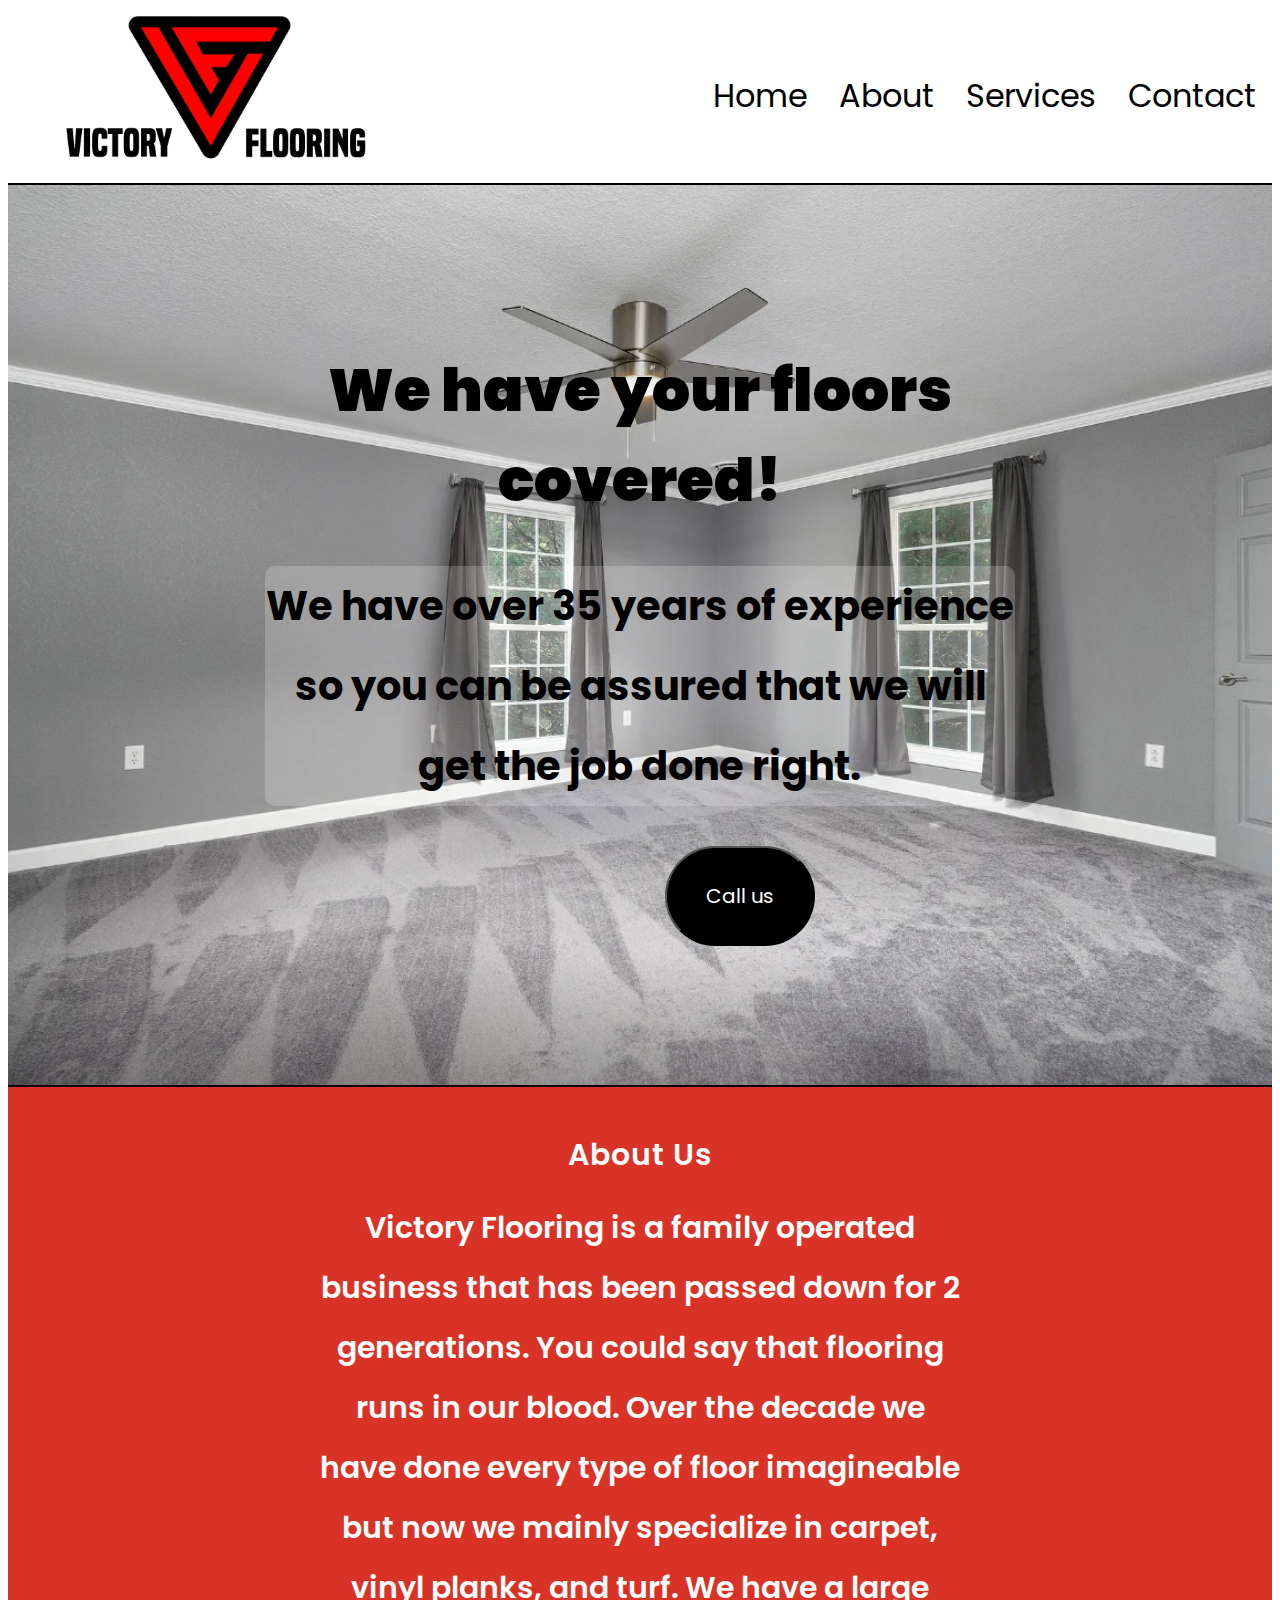
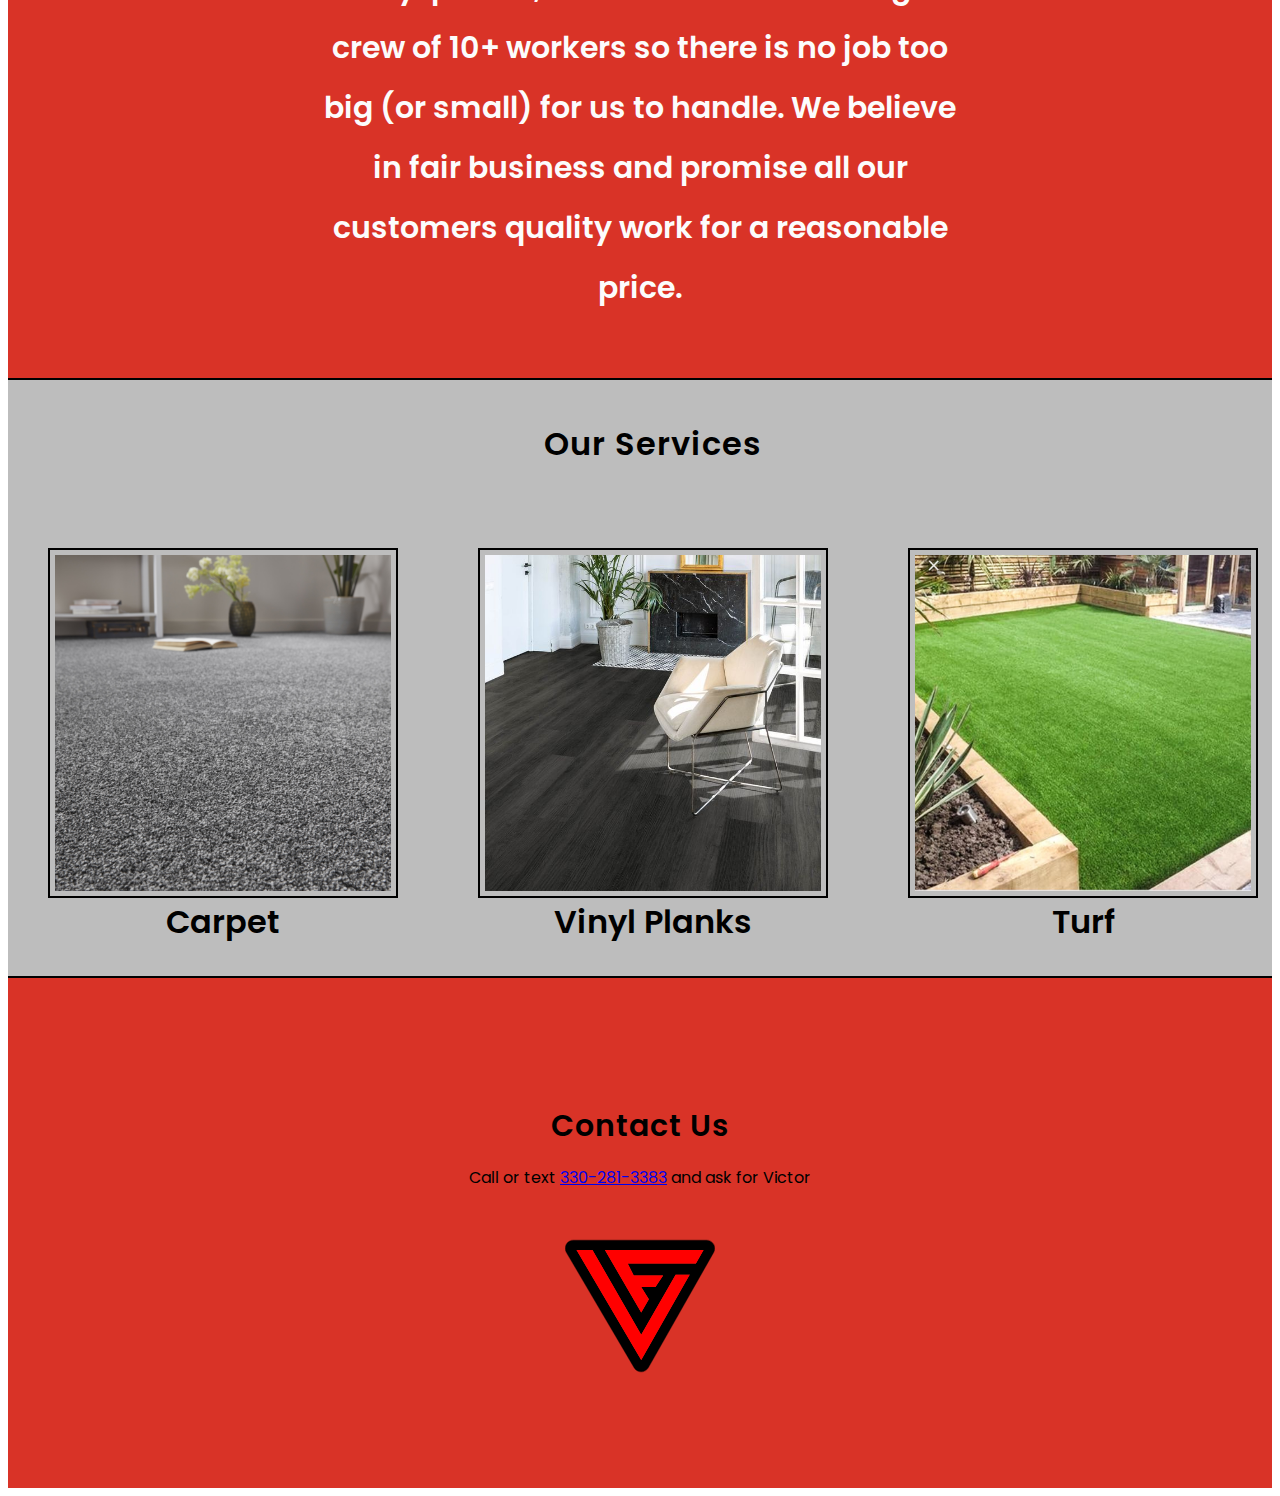
==== commit cd584ab7: "Add files via upload" ====
--- a/index.html
+++ b/index.html
@@ -10,8 +10,8 @@
 <body>
     <!-- header -->
   <nav class="navbar">
-    <div class="brand-title"><img src="logo.png" class="vflogo"></div>
-    <a href="#" class="toggle-button">
+    <div class="brand-title"><img src="logo.png" class="vflogo" alt="Victory Flooring Logo"></div>
+    <a href="#" class="toggle-button" alt="drop down menu">
         <span class="bar"></span>
         <span class="bar"></span>
         <span class="bar"></span>
@@ -27,11 +27,11 @@
   </nav> 
   <!-- home -->
    <div class="home" id="home">
-    <img class="bg" src="bg.png"> 
+    <img class="bg" src="bg.png" alt="nice carpeted room"> 
     <div class="slogan">
         <h1>We have your floors covered!</h1>
         <p class="experience">We have over 35 years of experience so you can be assured that we will get the job done right.</p>
-        <a href="tel:3302813383"><button class="button">Call us</button></a>
+        <a href="tel:3302813383"><button class="button" alt="call or text">Call us</button></a>
     </div>
   </div> 
 <!-- main -->
@@ -50,32 +50,32 @@
 
             <div class="figures">
             <figure>
-                <img src="carpet.jpg">
+                <img src="carpet.jpg" alt="nice gray carpet">
                 <figcaption>Carpet</figcaption>
             </figure>
 
             <figure>
-                <img src="vinyl.jpg">
+                <img src="vinyl.jpg" alt="nice gray vinyl planks">
                 <figcaption>Vinyl Planks</figcaption>
             </figure>
             <figure>
-                <img src="turf.jpg">
+                <img src="turf.jpg" alt="beautiful artificial turf / grass">
                 <figcaption>Turf</figcaption>
             </figure>
             </div>
 
             <div class="hidden">
                 <figure>
-                    <img src="carpet.jpg">
+                    <img src="carpet.jpg" alt="nice gray carpet">
                     <figcaption>Carpet</figcaption>
                 </figure>
     
                 <figure>
-                    <img src="vinyl.jpg">
+                    <img src="vinyl.jpg" alt="nice gray vinyl planks">
                     <figcaption>Vinyl Planks</figcaption>
                 </figure>
                 <figure>
-                    <img src="turf.jpg">
+                    <img src="turf.jpg" alt="beautiful artificial turf / grass">
                     <figcaption>Turf</figcaption>
                 </figure>
                 </div>
@@ -85,9 +85,9 @@
     <!-- contact -->
     <section class="contact" id="contact">
         <h2 class="heading">Contact Us</h2>
-        <p class="text">Call or text <a href="tel:3302813383">330-281-3383</a> and ask for Victor</p>
+        <p class="text">Call or text <a href="tel:3302813383" alt="our phone number">330-281-3383</a> and ask for Victor</p>
         </br>
-        <img src="VF logo letters.svg" class="VF">
+        <img src="VF logo letters.svg" class="VF" alt="Victory Flooring Logo">
     </section> 
 </body>
 </html>--- a/style.css
+++ b/style.css
@@ -119,7 +119,7 @@
 	font-weight: 600;
 	font-size: 30px;
 	overflow: hidden;
-	width: 100vw;
+	width: 100%;
 }
 .services h2 {
 	margin-left: auto;
